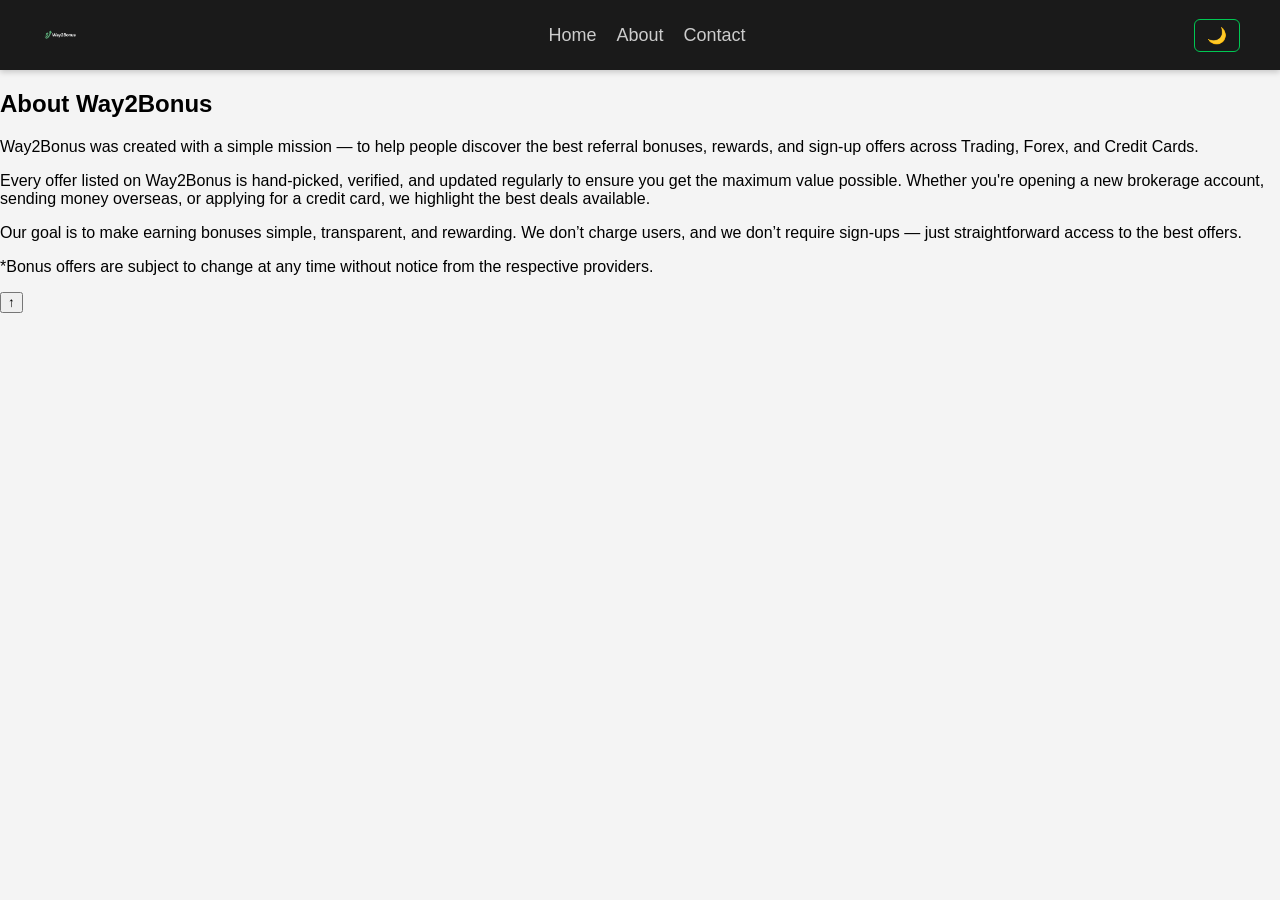
==== about.html @ e21b8e0f "initial commit" ====
<!DOCTYPE html>
<html lang="en">
<head>
  <meta charset="UTF-8">
  <meta name="viewport" content="width=device-width, initial-scale=1.0">
  <link rel="icon" type="image/png" sizes="32x32" href="assets/favicon.png">
  <link rel="icon" type="image/png" sizes="192x192" href="assets/favicon.png">
  <link rel="apple-touch-icon" href="assets/favicon.png">

  <title>About – Way2Bonus</title>

  <!-- SEO -->
  <meta name="description" content="Learn more about Way2Bonus — your trusted source for the best referral bonuses across Trading, Forex, and Credit Cards.">
  <meta name="keywords" content="Way2Bonus, referral bonuses, trading bonuses, forex bonuses, credit card bonuses">
  <meta name="author" content="Way2Bonus">

  <link rel="stylesheet" href="style.css">
</head>
<body>

  <!-- NAVBAR -->
  <nav>
  <a href="index.html">
    <img src="assets/logo.png" alt="Way2Bonus Logo" class="site-logo">
  </a>
  <ul>
    <li><a href="index.html">Home</a></li>
    <li><a href="about.html">About</a></li>
    <li><a href="contact.html">Contact</a></li>
  </ul>
  <button class="dark-toggle" onclick="toggleDarkMode()">🌙</button>
</nav>


  <!-- ABOUT CONTENT -->
  <section class="content">
    <h1>About Way2Bonus</h1>
    <p>
      Way2Bonus was created with a simple mission — to help people discover the best referral bonuses, 
      rewards, and sign‑up offers across Trading, Forex, and Credit Cards.
    </p>

    <p>
      Every offer listed on Way2Bonus is hand‑picked, verified, and updated regularly to ensure you get 
      the maximum value possible. Whether you're opening a new brokerage account, sending money overseas, 
      or applying for a credit card, we highlight the best deals available.
    </p>

    <p>
      Our goal is to make earning bonuses simple, transparent, and rewarding.  
      We don’t charge users, and we don’t require sign‑ups — just straightforward access to the best offers.
    </p>

    <p class="disclaimer">
      *Bonus offers are subject to change at any time without notice from the respective providers.
    </p>
  </section>

  <script src="script.js"></script>
</body>
</html>
---- style.css ----
/* GLOBAL */
body {
  margin: 0;
  font-family: Arial, sans-serif;
  background: #f4f4f4;
  transition: background 0.3s, color 0.3s;
}

body.dark-mode {
  background: #121212;
  color: #e0e0e0;
}

/* NAVBAR */
nav {
  position: sticky;
  top: 0;
  z-index: 1000;
  display: flex;
  justify-content: space-between;
  align-items: center;
  padding: 15px 40px;
  background: #1a1a1a;
  box-shadow: 0 2px 6px rgba(0,0,0,0.2);
  transition: background 0.3s;
}

body.dark-mode nav {
  background: #000;
}

.site-logo {
  height: 40px;
  margin-right: 20px;
  vertical-align: middle;
}

nav ul {
  list-style: none;
  display: flex;
  gap: 20px;
  padding: 0;
  margin: 0;
}

nav ul li a {
  color: #ccc;
  text-decoration: none;
  font-size: 18px;
  transition: color 0.3s;
}

nav ul li a.active,
nav ul li a:hover {
  color: #00c853;
}

body.dark-mode nav ul li a {
  color: #bbb;
}

/* DARK MODE TOGGLE BUTTON */
.dark-toggle {
  background: transparent;
  border: 1px solid #00c853;
  color: #00c853;
  padding: 6px 12px;
  border-radius: 6px;
  cursor: pointer;
  font-size: 16px;
  transition: 0.3s;
}

.dark-toggle:hover {
  background: #00c853;
  color: #000;
}

body.dark-mode .dark-toggle {
  border-color: #00e676;
  color: #00e676;
}

body.dark-mode .dark-toggle:hover {
  background: #00e676;
  color: #000;
}

/* HERO */
.hero {
  text-align: center;
  padding: 120px 20px;
  background: linear-gradient(135deg, #00c853, #009624);
  color: white;
}

body.dark-mode .hero {
  background: linear-gradient(135deg, #007a3a, #005f2c);
}

/* TABS SECTION */
.tabs-section {
  max-width: 1100px;
  margin: 40px auto;
  display: flex;
  gap: 20px;
  padding: 20px;
}

.tab-card {
  flex: 1;
  background: white;
  padding: 25px;
  border-radius: 10px;
  box-shadow: 0 0 10px rgba(0,0,0,0.1);
  cursor: pointer;
  transition: 0.3s ease;
  border-left: 6px solid #00c853;
}

body.dark-mode .tab-card {
  background: #1e1e1e;
  box-shadow: 0 0 10px rgba(255,255,255,0.05);
}

.tab-card:hover {
  transform: translateY(-5px);
  box-shadow: 0 8px 20px rgba(0,0,0,0.15);
}

body.dark-mode .tab-card:hover {
  box-shadow: 0 8px 20px rgba(255,255,255,0.08);
}

.tab-card h3 {
  margin-top: 0;
  color: #009624;
}

body.dark-mode .tab-card h3 {
  color: #00e676;
}

/* BONUS LIST
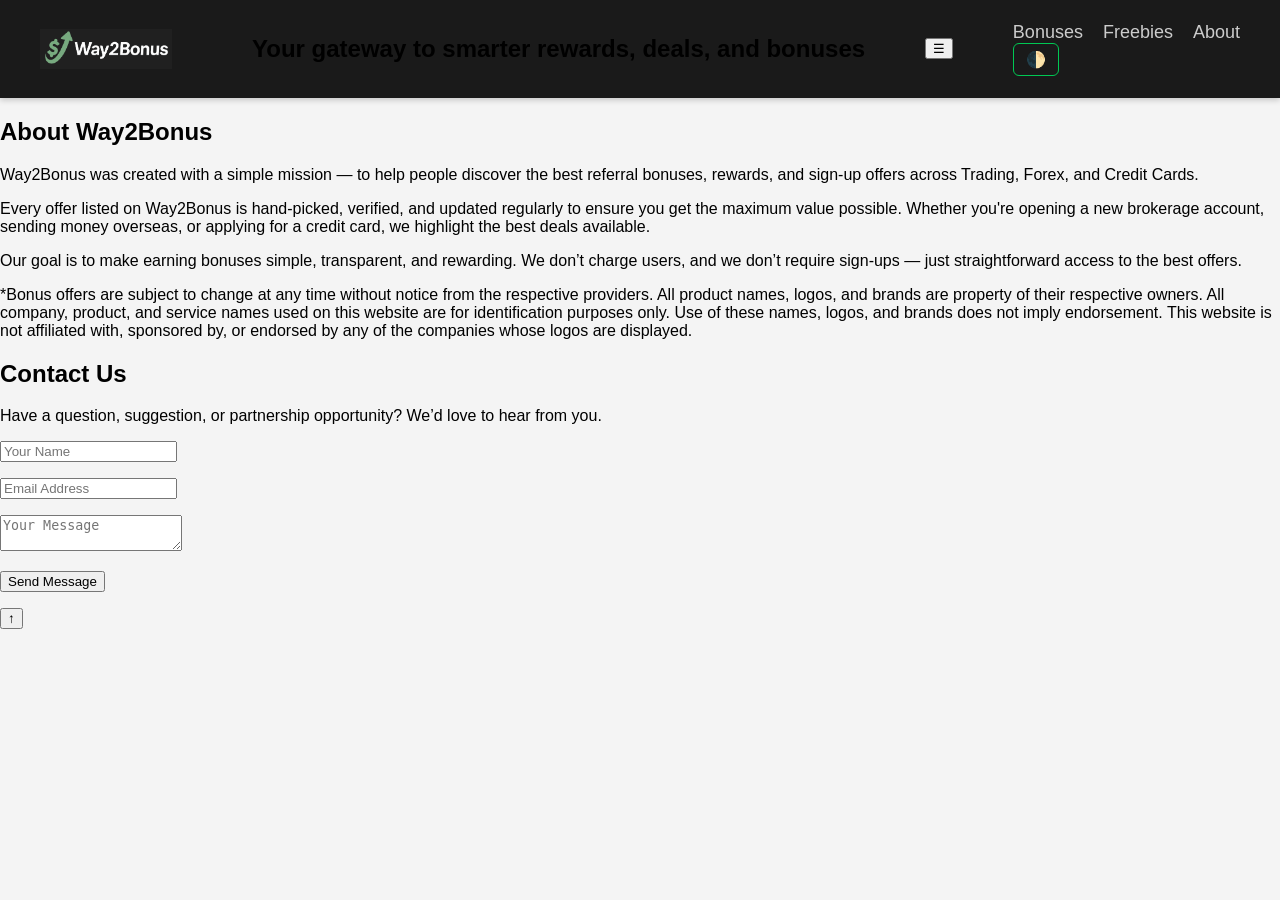
==== commit a5c734fa: "Update about.html overhauled about with contact us as well" ====
--- a/about.html
+++ b/about.html
@@ -19,17 +19,28 @@
 <body>
 
   <!-- NAVBAR -->
-  <nav>
-  <a href="index.html">
-    <img src="assets/logo.png" alt="Way2Bonus Logo" class="site-logo">
-  </a>
-  <ul>
-    <li><a href="index.html">Home</a></li>
-    <li><a href="about.html">About</a></li>
-    <li><a href="contact.html">Contact</a></li>
-  </ul>
-  <button class="dark-toggle" onclick="toggleDarkMode()">🌙</button>
-</nav>
+	<nav>
+	  <a href="index.html">
+		<img src="assets/logo1.png" alt="Way2Bonus Logo" class="site-logo">
+	  </a>
+
+	  <div class="nav-hero-text">
+		<h1><strong>Your gateway to smarter rewards, deals, and bonuses</strong></h1>
+	  </div>
+
+	  <button class="hamburger" onclick="toggleMenu()">☰</button>
+
+	  <div class="nav-right">
+		<ul class="nav-links">
+		  <li><a href="index.html">Bonuses</a></li>
+		  <li><a href="freebies.html">Freebies</a></li>
+		  <li><a href="about.html">About</a></li>
+		</ul>
+
+		<button class="dark-toggle" onclick="toggleDarkMode()">🌓</button>
+	  </div>
+	</nav>
+
 
 
   <!-- ABOUT CONTENT -->
@@ -53,7 +64,28 @@
 
     <p class="disclaimer">
       *Bonus offers are subject to change at any time without notice from the respective providers.
+	  All product names, logos, and brands are property of their respective owners. All company, product, and service names used on this website are for identification purposes only. Use of these names, logos, and brands does not imply endorsement. This website is not affiliated with, sponsored by, or endorsed by any of the companies whose logos are displayed.
     </p>
+  </section>
+  
+   <!-- CONTACT CONTENT -->
+  <section class="content">
+    <h1>Contact Us</h1>
+    <p>
+      Have a question, suggestion, or partnership opportunity?  
+      We’d love to hear from you.
+    </p>
+		<form class="contact-form" onsubmit="return sendEmail(event)">
+		 <input id="name" type="text" placeholder="Your Name" required>
+		 <p> <input id="email" type="email" placeholder="Email Address" required></p>
+		 <p><textarea id="message" placeholder="Your Message" required></textarea></p>
+		 <p><button type="submit">Send Message</button></p>
+		</form>
+    <p id="form-status"></p>
+
+    <!-- <p class="disclaimer">
+      *Bonus offers are subject to change at any time without notice from the respective providers.
+    </p> -->
   </section>
 
   <script src="script.js"></script>
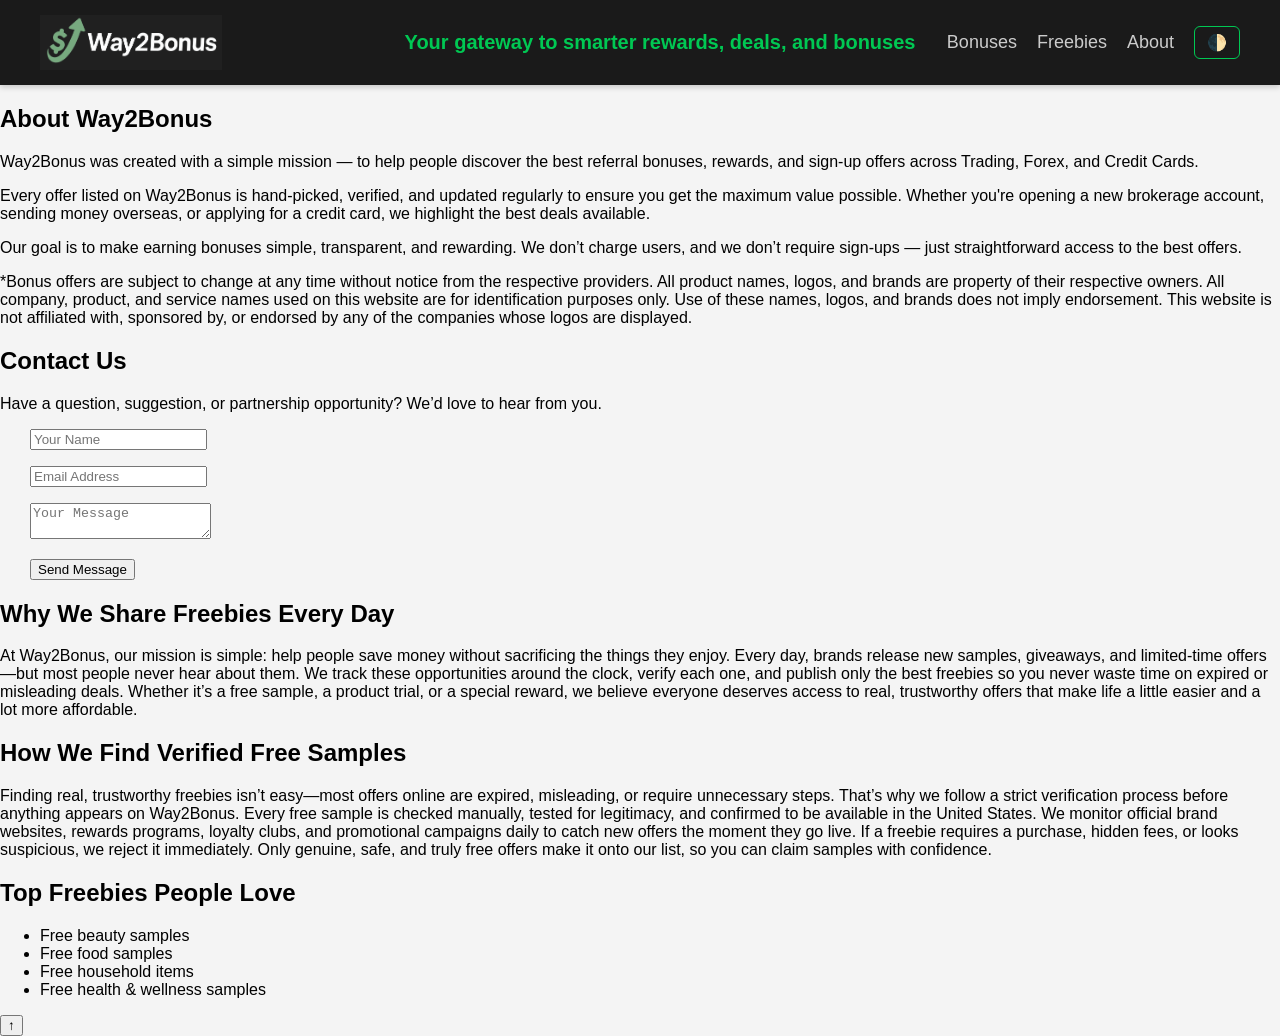
==== commit d510b43a: "Update about.html SEO enhanced" ====
--- a/about.html
+++ b/about.html
@@ -87,6 +87,23 @@
       *Bonus offers are subject to change at any time without notice from the respective providers.
     </p> -->
   </section>
+  
+  <section class="seo-content">
+  <h2>Why We Share Freebies Every Day</h2>
+  <p>At Way2Bonus, our mission is simple: help people save money without sacrificing the things they enjoy. Every day, brands release new samples, giveaways, and limited‑time offers—but most people never hear about them. We track these opportunities around the clock, verify each one, and publish only the best freebies so you never waste time on expired or misleading deals. Whether it’s a free sample, a product trial, or a special reward, we believe everyone deserves access to real, trustworthy offers that make life a little easier and a lot more affordable.</p>
+
+  <h2>How We Find Verified Free Samples</h2>
+  <p>Finding real, trustworthy freebies isn’t easy—most offers online are expired, misleading, or require unnecessary steps. That’s why we follow a strict verification process before anything appears on Way2Bonus. Every free sample is checked manually, tested for legitimacy, and confirmed to be available in the United States. We monitor official brand websites, rewards programs, loyalty clubs, and promotional campaigns daily to catch new offers the moment they go live. If a freebie requires a purchase, hidden fees, or looks suspicious, we reject it immediately. Only genuine, safe, and truly free offers make it onto our list, so you can claim samples with confidence.</p>
+
+  <h2>Top Freebies People Love</h2>
+  <ul>
+    <li>Free beauty samples</li>
+    <li>Free food samples</li>
+    <li>Free household items</li>
+    <li>Free health & wellness samples</li>
+  </ul>
+</section>
+
 
   <script src="script.js"></script>
 </body>
--- a/style.css
+++ b/style.css
@@ -30,10 +30,12 @@
 }
 
 .site-logo {
-  height: 40px;
-  margin-right: 20px;
-  vertical-align: middle;
-}
+  height: 55px;              /* increased from 40px */
+  width: auto;               /* keeps aspect ratio */
+  object-fit: contain;       /* prevents distortion */
+  display: block;
+}
+
 
 nav ul {
   list-style: none;
@@ -85,37 +87,217 @@
   background: #00e676;
   color: #000;
 }
-
-/* HERO */
+/* HERO TEXT INSIDE NAVBAR */
+.nav-hero-text {
+  display: flex;
+  flex-direction: column;
+  margin-left: 20px;
+  color: #00c853;
+}
+
+.nav-hero-text h1 {
+  font-size: 20px;
+  margin: 0;
+  font-weight: 600;
+}
+
+.nav-hero-text p {
+  font-size: 14px;
+  margin: 0;
+  opacity: 0.9;
+}
+
+body.dark-mode .nav-hero-text {
+  color: #00e676;
+}
+
+/* HERO — OPTIMIZED HEIGHT */
+/* HERO — ULTRA COMPACT */
+/* HERO — BLENDED + MINIMAL */
 .hero {
-  text-align: center;
-  padding: 120px 20px;
-  background: linear-gradient(135deg, #00c853, #009624);
-  color: white;
+  text-align: Center;
+  padding: 2px 1px;                 /* still compact */
+  background: linear-gradient(
+    135deg,
+    rgba(0, 200, 83, 0.08),
+    rgba(0, 150, 36, 0.08)
+  );                                   /* subtle tint */
+  color: #00c853;                      /* brand green text */
+  max-width: 900px;
+  margin: 0 auto;
+  border-radius: 8px;                  /* soft blend with page */
 }
 
 body.dark-mode .hero {
-  background: linear-gradient(135deg, #007a3a, #005f2c);
-}
+  background: linear-gradient(
+    135deg,
+    rgba(0, 122, 58, 0.15),
+    rgba(0, 95, 44, 0.15)
+  );
+  color: #00e676;                      /* lighter green for dark mode */
+}
+
+.hero h1 {
+  font-size: 26px;
+  margin-bottom: 4px;
+  font-weight: 600;
+}
+
+.hero p {
+  font-size: 15px;
+  margin: 0;
+  opacity: 0.9;
+}
+
+/* MOBILE */
+@media (max-width: 600px) {
+  .hero {
+    padding: 1px 1px;
+  }
+
+  .hero h1 {
+    font-size: 24px;
+  }
+
+  .hero p {
+    font-size: 14px;
+  }
+}
+
 
 /* TABS SECTION */
+/* TABS SECTION — BLEND WITH NAVBAR */
 .tabs-section {
   max-width: 1100px;
-  margin: 40px auto;
-  display: flex;
-  gap: 20px;
-  padding: 20px;
-}
-
+  margin: 0 auto;                 /* remove top spacing */
+  padding: 0 20px;
+  display: flex;
+  gap: 12px;
+  /*position: relative;*/
+  top: -10px;                     /* pulls tabs upward toward navbar */
+}
+
+/* TAB CARDS — NAVBAR STYLE */
 .tab-card {
   flex: 1;
+  background: #1a1a1a;            /* same as navbar */
+  padding: 14px 18px;             /* smaller, tighter */
+  border-radius: 6px;
+  border: 1px solid #2a2a2a;      /* subtle border instead of shadow */
+  cursor: pointer;
+  transition: 0.25s ease;
+  color: #ccc;
+}
+
+body.dark-mode .tab-card {
+  background: #000;
+  border-color: #222;
+}
+
+/* Hover effect that matches nav link hover */
+.tab-card:hover {
+  border-color: #00c853;
+  color: #00c853;
+  transform: translateY(-2px);
+}
+
+/* Tab title */
+.tab-card h3 {
+  margin: 0 0 4px 0;
+  font-size: 16px;
+  color: #00c853;
+}
+
+body.dark-mode .tab-card h3 {
+  color: #00e676;
+}
+
+/* Tab description */
+.tab-card p {
+  margin: 0;
+  font-size: 13px;
+  color: #aaa;
+}
+
+body.dark-mode .tab-card p {
+  color: #ccc;
+}
+
+
+/* BONUS LIST GRID */
+.bonus-list {
+  max-width: 1200px;
+  margin: 40px auto;
+  padding: 20px;
+  display: grid;
+  grid-template-columns: repeat(auto-fit, minmax(320px, 1fr));
+  gap: 25px;
+}
+
+/* BONUS ITEM CARD */
+.bonus-item {
   background: white;
-  padding: 25px;
-  border-radius: 10px;
-  box-shadow: 0 0 10px rgba(0,0,0,0.1);
-  cursor: pointer;
-  transition: 0.3s ease;
-  border-left: 6px solid #00c853;
+  padding: 20px;
+  border-radius: 12px;
+  box-shadow: 0 4px 12px rgba(0,0,0,0.1);
+  display: flex;
+  flex-direction: column;
+  justify-content: space-between;
+  transition: transform 0.2s ease, box-shadow 0.2s ease;
+}
+
+/* BONUS LOGO STANDARD SIZE */
+.bonus-logo {
+  width: 30px;
+  height: 30px;
+  object-fit: contain;
+  /*margin: 0 auto 15px auto;
+  display: block;*/
+  flex-shrink: 0;
+  align-self: flex-start;
+}
+
+/* BONUS LEFT: LOGO + TEXT INLINE */
+.bonus-left {
+  display: flex;
+  align-items: flex-start;        /* vertically center logo + text */
+  gap: 20px;                  /* spacing between logo and text */
+  min-height: 70px;
+  padding-bottom: 8px;
+}
+
+/* Ensure text block doesn't shrink */
+.bonus-left div {
+  display: flex;
+  flex-direction: column;
+  justify-content: flex-start;
+}
+
+
+.bonus-left h3 {
+  margin: 1px 0 5px;
+  font-size: 22px;
+  line-height: 1.1;
+}
+
+.bonus-left p {
+  margin: 0;
+  font-size: 16px;
+  color: #555;
+}
+
+body.dark-mode .bonus-left p {
+  color: #ccc;
+}
+
+body.dark-mode .bonus-item {
+  background: #1e1e1e;
+  box-shadow: 0 4px 12px rgba(255,255,255,0.05);
+}
+
+.bonus-item:hover {
+  transform: translateY(-5px);
+  box-shadow: 0 8px 20px rgba(0,0,0,0.15);
 }
 
 body.dark-mode .tab-card {
@@ -141,4 +323,480 @@
   color: #00e676;
 }
 
-/* BONUS LIST+.bonus-btn {
+  display: block;
+  text-align: center;
+  background: #00c853;
+  color: white;
+  padding: 12px;
+  border-radius: 8px;
+  text-decoration: none;
+  font-weight: bold;
+  margin-top: 15px;
+  transition: background 0.3s;
+  border: none; /* ensures no border */
+  outline: none; /* removes focus outline */
+}
+
+.bonus-btn:hover {
+  background: #009624;
+}
+
+body.dark-mode .bonus-btn {
+  background: #00e676;
+  color: #000;
+}
+
+/* FEATURED BADGE — SMALLER + CLEANER */
+.featured-star {
+  position: absolute;
+  top: 8px;
+  right: 8px;
+  background: rgba(0, 200, 83, 0.12);   /* softer tint */
+  color: #00c853;                       /* brand green */
+  font-size: 12px;                      /* reduced from 16px */
+  font-weight: 600;
+  padding: 4px 8px;                     /* smaller padding */
+  border-radius: 6px;
+  display: flex;
+  align-items: center;
+  gap: 4px;                             /* tighter spacing */
+  box-shadow: 0 1px 4px rgba(0,0,0,0.15);
+  animation: featuredPulse 2.2s infinite ease-in-out;
+}
+
+/* Dark mode */
+body.dark-mode .featured-star {
+  background: rgba(0, 230, 118, 0.12);
+  color: #00e676;
+}
+
+/* Pulse animation (unchanged, still subtle) */
+@keyframes featuredPulse {
+  0% { transform: scale(1); opacity: 1; }
+  50% { transform: scale(1.04); opacity: 0.92; }
+  100% { transform: scale(1); opacity: 1; }
+}
+
+/* Ensure bonus-item can position children absolutely 
+.bonus-item {
+  position: relative;
+}*/
+nav {
+  display: flex;
+  justify-content: space-between;
+  align-items: center;
+}
+
+/* Make the middle hero text centered */
+.nav-hero-text {
+  position: absolute;
+  left: 50%;
+  transform: translateX(-50%);
+  text-align: center;
+  color: #00c853;
+}
+
+body.dark-mode .nav-hero-text {
+  color: #00e676;
+}
+
+/* Keep nav-right aligned to the right */
+.nav-right {
+  display: flex;
+  align-items: center;
+  gap: 20px;
+}
+
+.hamburger {
+  display: none;
+  background: none;
+  border: none;
+  font-size: 28px;
+  cursor: pointer;
+  color: #00c853;
+}
+@media (max-width: 768px) {
+
+  /* Show hamburger, hide desktop menu */
+  .hamburger {
+    display: block;
+  }
+
+  .nav-right {
+    display: none;                 /* hidden until opened */
+    flex-direction: column;
+    width: 100%;
+    background: #1a1a1a;
+    padding: 15px 0;
+    margin-top: 10px;
+    border-radius: 8px;
+  }
+
+  body.dark-mode .nav-right {
+    background: #000;
+  }
+
+  .nav-right.open {
+    display: flex;                 /* show when toggled */
+  }
+
+  .nav-links {
+    flex-direction: column;
+    gap: 12px;
+    text-align: center;
+    padding: 0;
+    margin: 0;
+  }
+
+  .nav-links li a {
+    font-size: 18px;
+    padding: 8px 0;
+  }
+
+  /* Center hero text better on mobile */
+  .nav-hero-text {
+    position: static;
+    transform: none;
+    margin: 0 auto;
+    text-align: center;
+  }
+
+  nav {
+    flex-wrap: wrap;
+    padding: 12px 20px;
+  }
+}
+
+/* WRAPPER — centers the button */
+.bonus-of-day-wrapper {
+  text-align: center;
+  margin-top: 10px;
+  margin-bottom: 1px;
+}
+
+/* BUTTON — visually significant */
+.bonus-of-day-btn {
+  background: #00c853;                 /* brand green */
+  color: white;
+  font-size: 20px;
+  font-weight: 600;
+  padding: 14px 32px;
+  border: none;
+  border-radius: 10px;
+  cursor: pointer;
+  box-shadow: 0 4px 12px rgba(0,0,0,0.15);
+  transition: 0.25s ease;
+}
+
+/* Hover effect */
+.bonus-of-day-btn:hover {
+  background: #00b44a;
+  transform: translateY(-2px);
+  box-shadow: 0 6px 16px rgba(0,0,0,0.2);
+}
+
+/* Dark mode */
+body.dark-mode .bonus-of-day-btn {
+  background: #00e676;
+  color: #000;
+}
+/* MODAL BACKDROP */
+.modal {
+  display: none;
+  position: fixed;
+  top: 0;
+  left: 0;
+  width: 100%;
+  height: 100%;
+  background: rgba(0,0,0,0.6);
+  backdrop-filter: blur(4px);
+  justify-content: center;
+  align-items: center;
+  z-index: 99999;
+}
+
+/* MODAL BOX */
+.modal-content {
+  background: #111;
+  padding: 40px;
+  border-radius: 12px;
+  text-align: center;
+  box-shadow: 0 0 20px rgba(0,0,0,0.4);
+}
+
+/* DOLLAR LOADER CONTAINER */
+.dollar-loader {
+  position: relative;
+  width: 120px;
+  height: 120px;
+  border: 3px solid #00c853;
+  border-radius: 12px;
+  overflow: hidden;
+}
+
+/* SKELETON FILL */
+.dollar-fill {
+  position: absolute;
+  bottom: 0;
+  left: 0;
+  width: 100%;
+  height: 0%;
+  background: #00c853;
+  transition: height 1s ease;
+}
+
+/* DOLLAR SYMBOL */
+.dollar-symbol {
+  position: absolute;
+  top: 50%;
+  left: 50%;
+  transform: translate(-50%, -50%);
+  font-size: 64px;
+  font-weight: bold;
+  color: #fff;
+  opacity: 0.9;
+}
+/* BACKDROP */
+.result-modal {
+  display: none;
+  position: fixed;
+  top: 0;
+  left: 0;
+  width: 100%;
+  height: 100%;
+  background: rgba(0,0,0,0.6);
+  backdrop-filter: blur(4px);
+  justify-content: center;
+  align-items: center;
+  z-index: 99999;
+}
+
+/* POPUP BOX */
+.result-content {
+  background: #111;
+  padding: 30px 40px;
+  border-radius: 12px;
+  width: 320px;
+  position: relative;
+  text-align: center;
+  box-shadow: 0 0 20px rgba(0,0,0,0.4);
+}
+
+/* TOP-RIGHT X BUTTON */
+.close-x {
+  position: absolute;
+  top: 12px;
+  right: 12px;
+  background: none;
+  border: none;
+  font-size: 22px;
+  color: #fff;
+  cursor: pointer;
+}
+
+/* BOTTOM-RIGHT CLOSE BUTTON 
+.close-btn {
+  margin-top: 25px;
+  background: #00c853;
+  color: #000;
+  padding: 10px 18px;
+  border: none;
+  border-radius: 8px;
+  cursor: pointer;
+  font-weight: 600;
+}
+
+body.dark-mode .close-btn {
+  background: #00e676;
+}*/
+
+/* TEXT 
+.result-text {
+  font-size: 18px;
+  color: #fff;
+  margin-top: 20px;*/
+}
+/* BONUS TEXT */
+.result-text {
+  font-size: 20px;
+  font-weight: 600;
+  color: #fff;
+  margin-bottom: 20px;
+  line-height: 1.4;
+}
+
+/* CTA BUTTON */
+.bonus-link-btn {
+  display: inline-block;
+  background: linear-gradient(135deg, #00c853, #00e676);
+  color: #000;
+  padding: 14px 26px;
+  border-radius: 10px;
+  font-weight: 700;
+  font-size: 18px;
+  text-decoration: none;
+  margin-bottom: 22px;
+  box-shadow: 0 4px 12px rgba(0, 200, 83, 0.35);
+  transition: all 0.25s ease;
+  letter-spacing: 0.3px;
+}
+
+/* Hover effect: lift + glow */
+.bonus-link-btn:hover {
+  transform: translateY(-3px) scale(1.03);
+  box-shadow: 0 6px 18px rgba(0, 230, 118, 0.45);
+  background: linear-gradient(135deg, #00e676, #00c853);
+}
+
+/* Dark mode */
+body.dark-mode .bonus-link-btn {
+  background: linear-gradient(135deg, #00e676, #00c853);
+  color: #000;
+  box-shadow: 0 4px 12px rgba(0, 230, 118, 0.35);
+}
+
+.return-note {
+  margin-top: 10px;
+  font-size: 14px;
+  color: #ccc;
+  opacity: 0.9;
+  line-height: 1.4;
+}
+
+body.dark-mode .return-note {
+  color: #aaa;
+}
+#trading,
+#forex,
+#creditcards {
+  scroll-margin-top: 100px;
+}
+@media (min-width: 768px) {
+  .contact-form,
+  form {
+    padding-left: 30px;
+  }
+}
+.pagination {
+  display: flex;
+  justify-content: center;
+  gap: 10px;
+  margin: 30px 0;
+}
+
+.pagination button {
+  background: #00c853;
+  color: #fff;
+  border: none;
+  padding: 8px 14px;
+  border-radius: 6px;
+  cursor: pointer;
+  font-weight: 600;
+  transition: 0.25s ease;
+}
+
+.pagination button:hover {
+  background: #009624;
+}
+
+.pagination button.active {
+  background: #009624;
+}
+
+body.dark-mode .pagination button {
+  background: #00e676;
+  color: #000;
+}
+
+body.dark-mode .pagination button.active {
+  background: #00c853;
+  color: #000;
+}
+
+/* FREEBIES GRID — dedicated, isolated */
+.freebies-list {
+  max-width: 1200px;
+  margin: 20px auto;
+  padding: 20px;
+  display: grid;
+  grid-template-columns: repeat(auto-fit, minmax(320px, 1fr));
+  gap: 25px;
+}
+
+.freebie-item {
+  background: white;
+  padding: 20px;
+  border-radius: 12px;
+  box-shadow: 0 4px 12px rgba(0,0,0,0.1);
+  display: flex;
+  flex-direction: column;
+  justify-content: flex-start;
+  transition: transform 0.2s ease, box-shadow 0.2s ease;
+  position: relative;
+}
+
+.freebie-item:hover {
+  transform: translateY(-5px);
+  box-shadow: 0 8px 20px rgba(0,0,0,0.15);
+}
+
+body.dark-mode .freebie-item {
+  background: #1e1e1e;
+  box-shadow: 0 4px 12px rgba(255,255,255,0.05);
+}
+
+.freebie-left {
+  display: flex;
+  align-items: flex-start;
+  gap: 20px;
+  min-height: 70px;
+  padding-bottom: 8px;
+  flex-shrink: 0;
+  margin-bottom: 20px
+}
+
+.freebie-left div {
+  display: flex;
+  flex-direction: column;
+}
+
+.freebie-left h3 {
+  margin: 1px 0 5px;
+  font-size: 22px;
+  line-height: 1.1;
+}
+
+.freebie-left p {
+  margin: 0;
+  font-size: 16px;
+  color: #555;
+}
+
+body.dark-mode .freebie-left p {
+  color: #ccc;
+}
+
+.freebie-btn {
+  align-self: flex-end;     /* moves button to the right */
+  background: #00c853;
+  color: white;
+  padding: 12px 18px;
+  border-radius: 8px;
+  text-decoration: none;
+  font-weight: bold;
+  transition: background 0.3s;
+  margin-top: 20px;
+  border: none;
+  outline: none;
+}
+
+
+.freebie-btn:hover {
+  background: #009624;
+}
+
+body.dark-mode .freebie-btn {
+  background: #00e676;
+  color: #000;
+}
